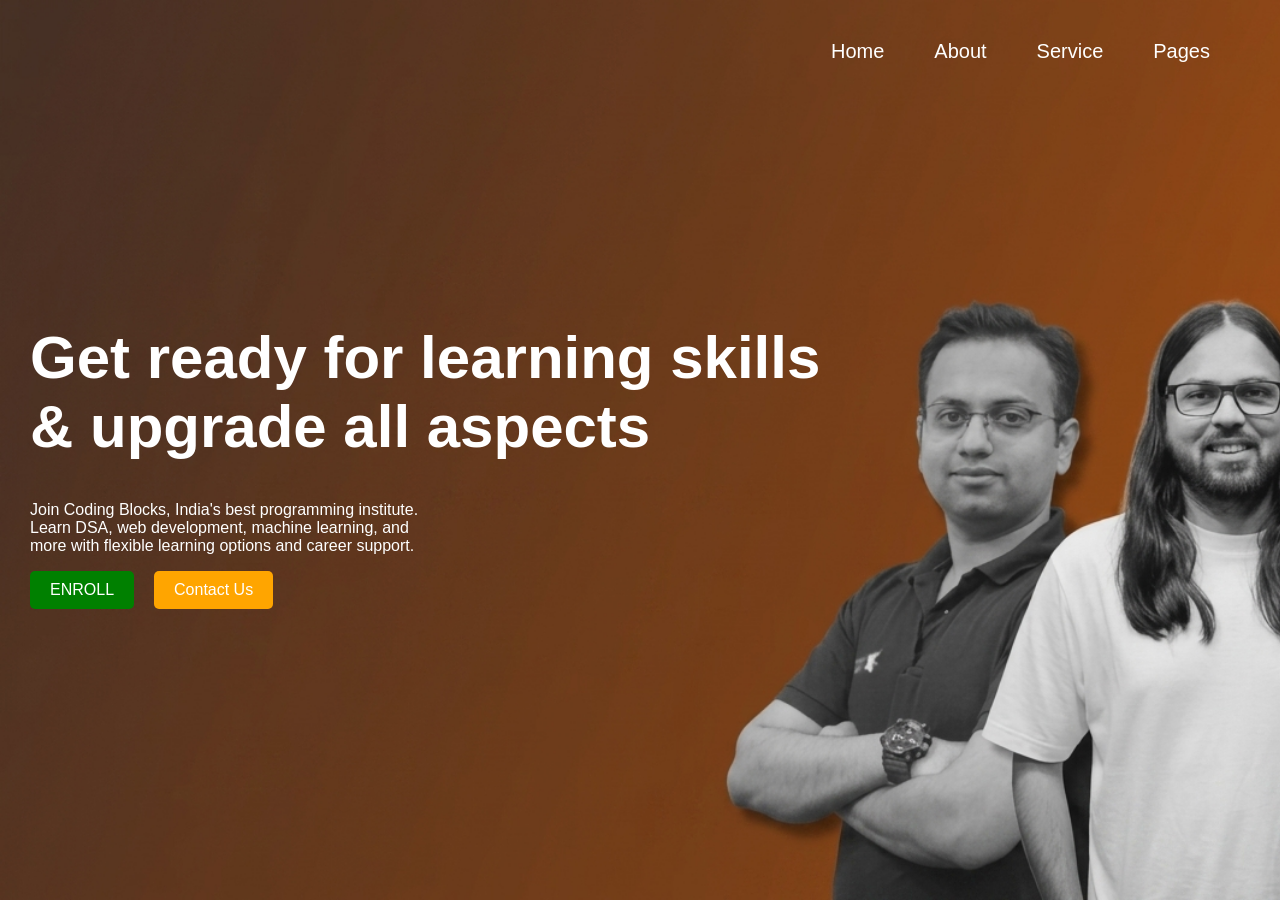
==== Assignment 1 /index.html @ f3d80d22 "Initial commit" ====
<!doctype html>
<html lang="en">

<head>
    <meta charset="UTF-8" />
    <meta name="viewport" content="width=device-width, initial-scale=1.0" />
    <link rel="stylesheet" href="style.css" />
    <title>Document</title>
</head>

<body>
    <nav>
        <div>
            <img src="/im.png" alt="" />
        </div>
        <ul class="nav2">
        <li>Home</li>
        <li>About</li>
        <li>Service</li>
        <li>Pages</li>
    </ul>
    </nav>

    <div class="M">
        <div class="main">
            <h1>
                Get ready for learning skills <br />
                & upgrade all aspects
            </h1>
        </div>

        <div class="small">
            <h3>
                Join Coding Blocks, India's best programming institute. <br />
                Learn DSA, web development, machine learning, and <br />
                more with flexible learning options and career support.
            </h3>
        </div>

        <div class="b">
            <div class="button">ENROLL</div>
            <div class="button">Contact Us</div>
        </div>
    </div>
</body>

</html>
---- Assignment 1 /style.css ----
html {
    padding: 0;
    margin: 0;
    color: white;
    font-family: Arial, Helvetica, sans-serif
}

body {
    min-height:100vh;
    margin: 0;
    background-image: url("img.png");
    background-size: cover;
}

nav {
    display: flex;
    justify-content: space-between;
    padding: 20px;
}

.nav2 {
    list-style: none;
    display: flex;
    justify-content: space-between;
    gap: 50px;
    margin-top: 20px;
    font-size: 20px;
    margin-right: 50px;
}

.b {
    display: flex;
    gap: 20px;
}

.button {
    background-color: green;
    padding: 10px 20px;
    border-radius: 5px;
}

.b .button:nth-child(2) {
    background: orange;
}

.M {
    padding: 30px;
    margin-top: 150px;
}

.main h1 {
    font-size: 60px;
}

.small h3 {
    font-size: 16px;
    font-weight: 100;
}
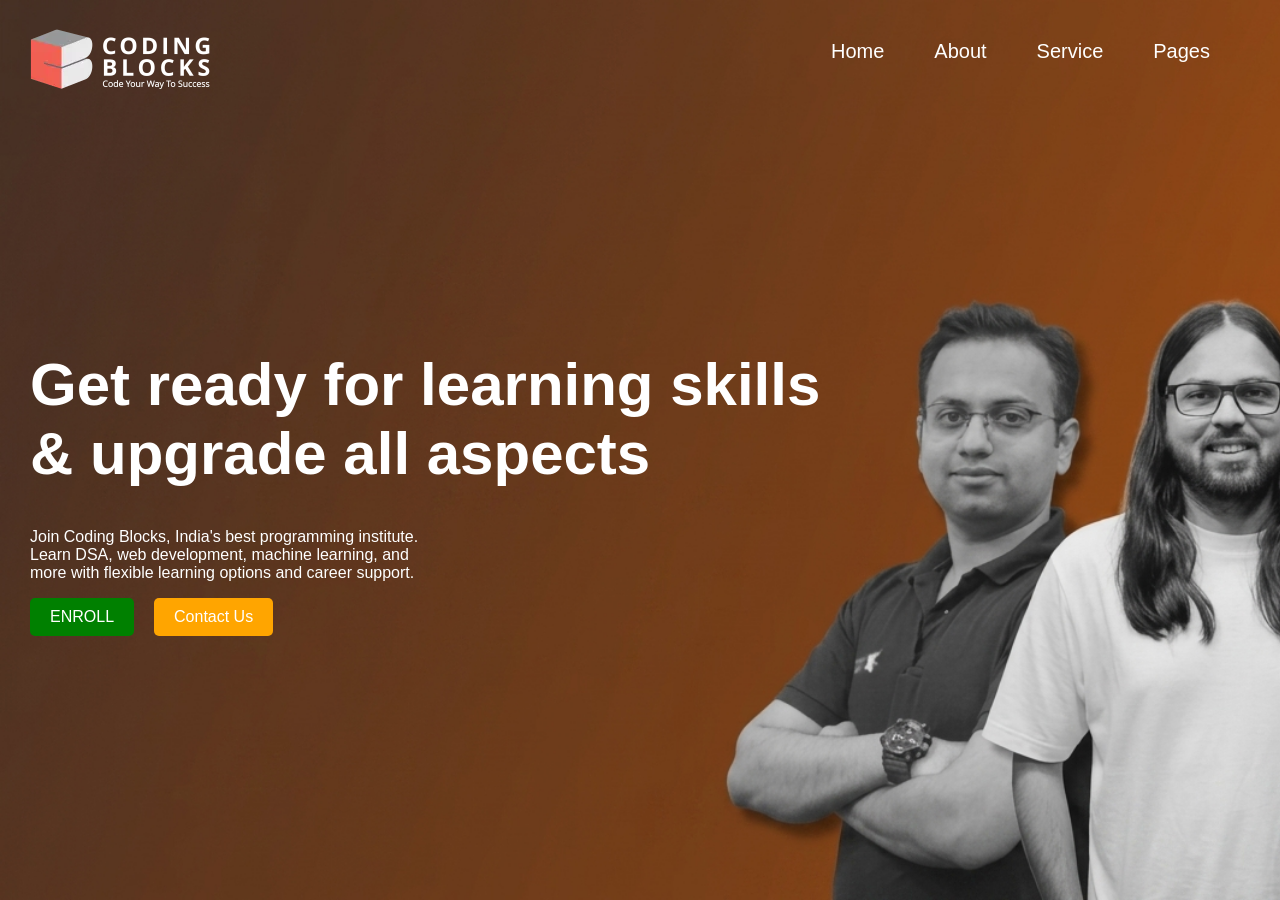
==== commit d6dd3ae8: "new assignment 3" ====
--- a/Assignment 1 /index.html
+++ b/Assignment 1 /index.html
@@ -11,7 +11,7 @@
 <body>
     <nav>
         <div>
-            <img src="/im.png" alt="" />
+            <img src="im.png" alt="" />
         </div>
         <ul class="nav2">
         <li>Home</li>
